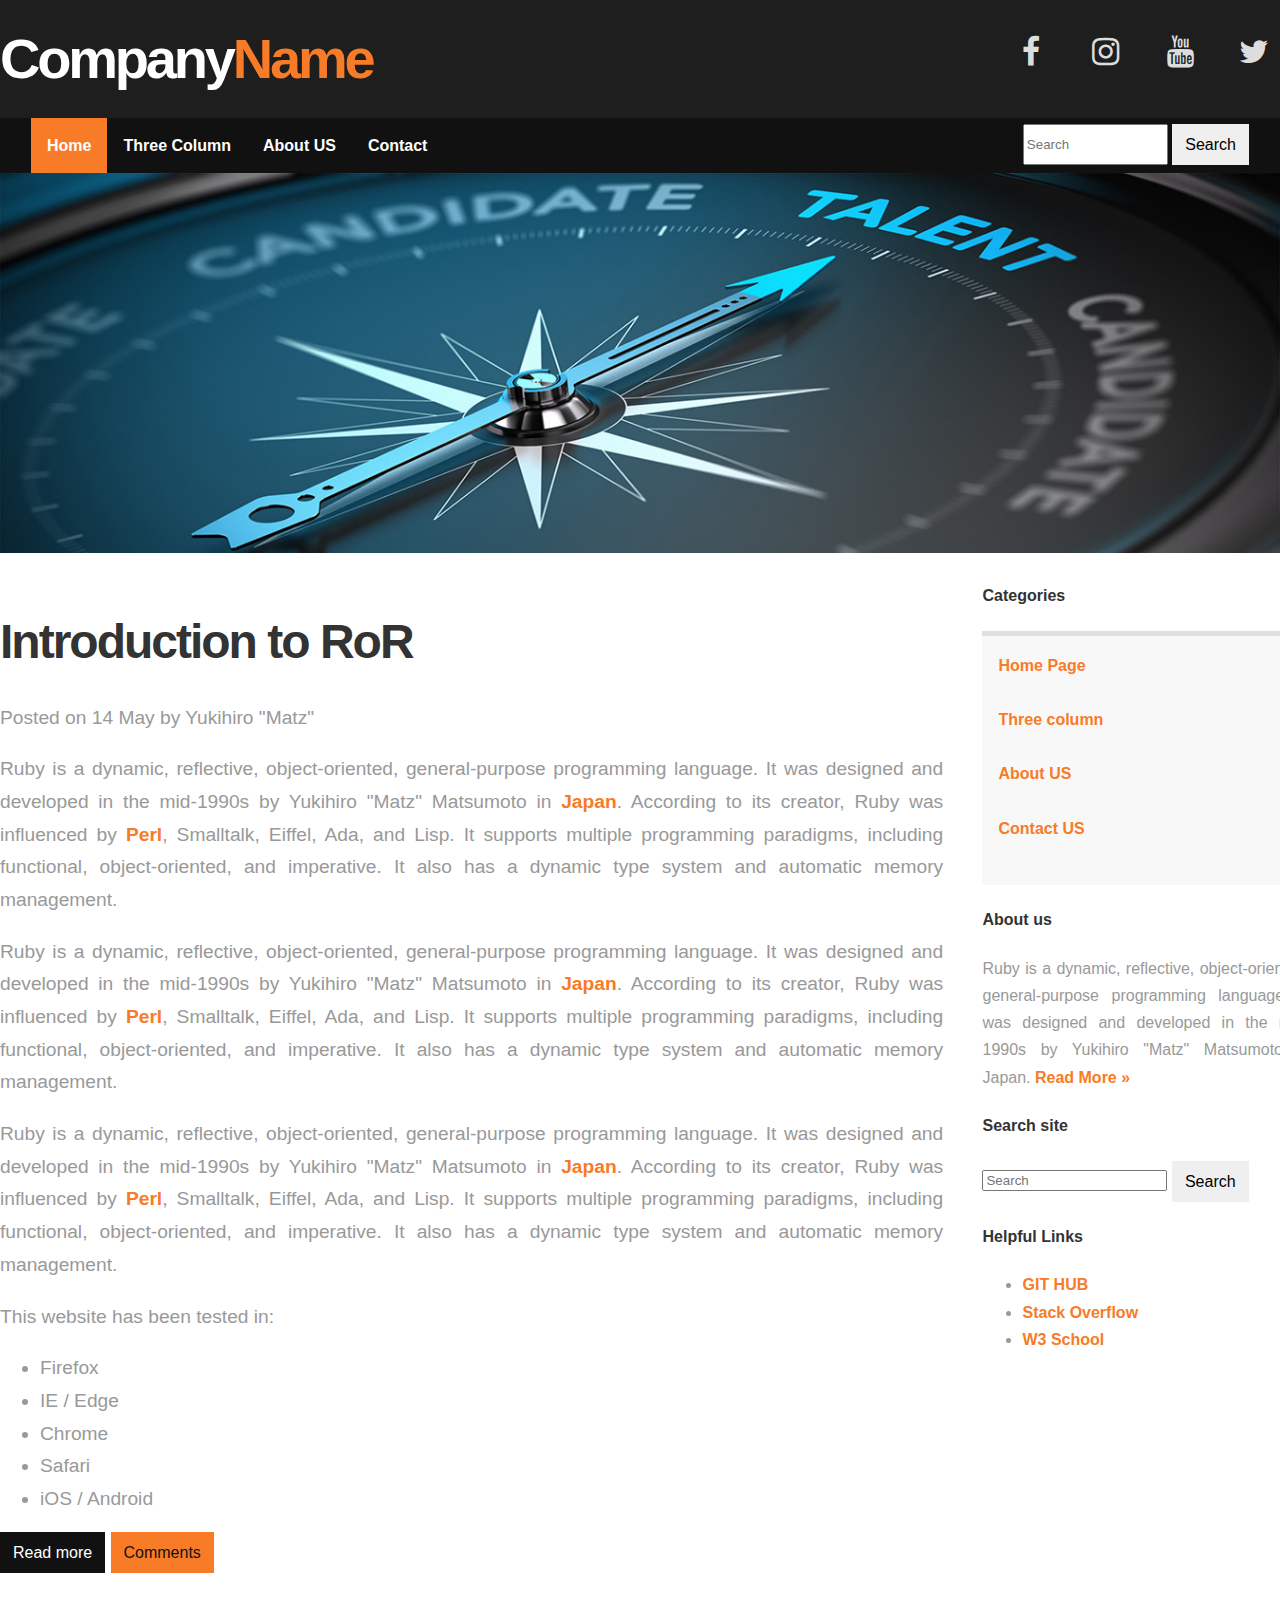
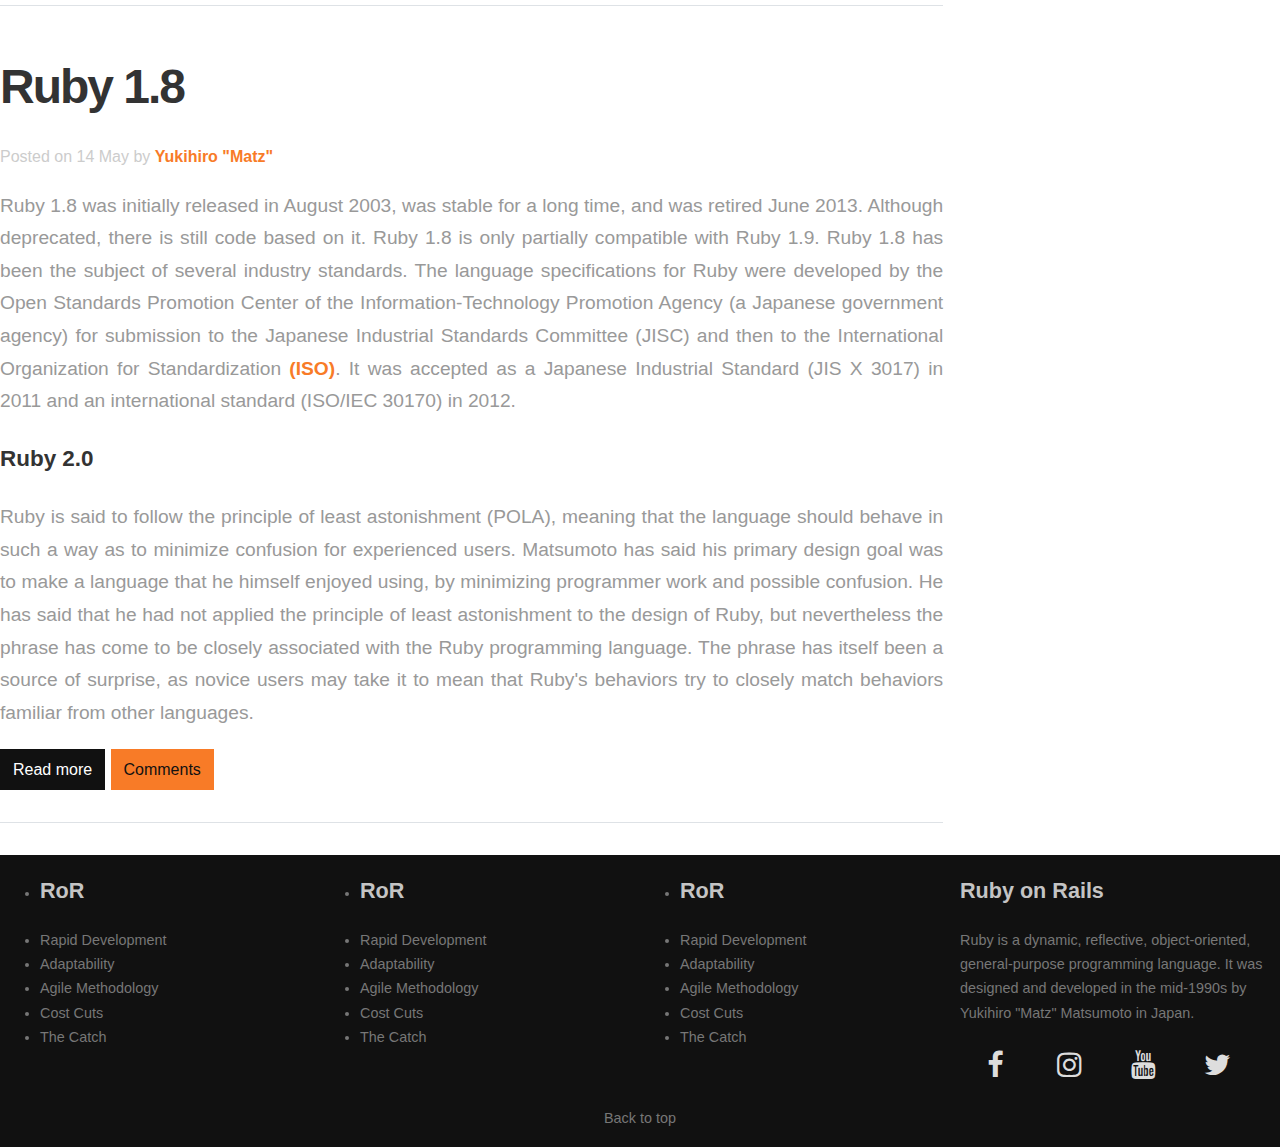
==== index.html @ 957a0a4e "HTML,CSS done" ====
<!DOCTYPE html>
<html lang="en">
	<head>
		<title>Website 3972 - INDEX</title>
		<meta charset="utf-8">
		<link rel="stylesheet" type="text/css" href="assets/css/main.css">
		<link rel="stylesheet" href="https://cdnjs.cloudflare.com/ajax/libs/font-awesome/4.7.0/css/font-awesome.min.css">
	</head>

	<body>

		<div class="header-back">
      <div class="container">
        <div class="row">
          <header>
            <h1><span>Company</span>Name</h1>
          </header>
          <div align="right" class="col-sm">               
            <p class="social-icons">
							<a href="https://www.facebook.com/" target="_blank"><i class="fa fa-facebook fa-2x"></i></a>
							<a href="https://www.instagram.com/" target="_blank"><i class="fa fa-instagram fa-2x"></i></a>
							<a href="https://www.youtube.com/" target="_blank"><i class="fa fa-youtube fa-2x"></i></a>
							<a href="https://www.twitter.com/" target="_blank"><i class="fa fa-twitter fa-2x"></i></a>
            </p>
          </div>
        </div>
      </div>
    </div>	

    <nav class="navbar bg-primary">
	    <div class="container">   
        <ul>
					<li><a class="active" href="index.html">Home</a></li>
					<li><a href="three_column.html">Three Column</a></li>
					<li><a href="about.html">About US</a></li>
					<li><a href="contact.html">Contact</a></li>
					<li id="search-form">   
			      <form>
	            <input type="text" size="15"  placeholder="Search">
              <button class="btn" type="submit">Search</button>
            </form> 
					</li>	
				</ul>    
	    </div>
    </nav>
   
		<div class="slider">
			<img src="assets/images/slider.jpg" width="100%">
		</div>

 		<main class="container">
			<div class="row">

				<div class="col-md1">
					<article>
						<h2 class="article-title">Introduction to RoR</h2>
						<p >Posted on 14 May by Yukihiro "Matz"</p>
						<p>Ruby is a dynamic, reflective, object-oriented, general-purpose programming language. It was designed and developed in the mid-1990s by Yukihiro "Matz" Matsumoto in <a href="#"" title="Japan">Japan</a>. According to its creator, Ruby was influenced by <a href="#" title="Perl">Perl</a>, Smalltalk, Eiffel, Ada, and Lisp. It supports multiple programming paradigms, including functional, object-oriented, and imperative. It also has a dynamic type system and automatic memory management.</p>

						<p>Ruby is a dynamic, reflective, object-oriented, general-purpose programming language. It was designed and developed in the mid-1990s by Yukihiro "Matz" Matsumoto in <a href="#"" title="Japan">Japan</a>. According to its creator, Ruby was influenced by <a href="#" title="Perl">Perl</a>, Smalltalk, Eiffel, Ada, and Lisp. It supports multiple programming paradigms, including functional, object-oriented, and imperative. It also has a dynamic type system and automatic memory management.</p>
					
						<p>Ruby is a dynamic, reflective, object-oriented, general-purpose programming language. It was designed and developed in the mid-1990s by Yukihiro "Matz" Matsumoto in <a href="#"" title="Japan">Japan</a>. According to its creator, Ruby was influenced by <a href="#" title="Perl">Perl</a>, Smalltalk, Eiffel, Ada, and Lisp. It supports multiple programming paradigms, including functional, object-oriented, and imperative. It also has a dynamic type system and automatic memory management.</p>

						<p>This website has been tested in:</p>
						<ul>
							<li>Firefox</li>
							<li>IE / Edge</li>
							<li>Chrome</li>
							<li>Safari</li>
							<li>iOS / Android</li>
						</ul>
						<a href="#" class="btn btn-primary">Read more</a>
						<a href="#" class="btn btn-secondary">Comments</a>
					</article>

					<article>
						<h2 class="article-title">Ruby 1.8</h2>
						<p class="article-meta">Posted on <time datetime="2013-05-14">14 May</time> by <a href="#" rel="author">Yukihiro "Matz"</a></p>

						<p>Ruby 1.8 was initially released in August 2003, was stable for a long time, and was retired June 2013. Although deprecated, there is still code based on it. Ruby 1.8 is only partially compatible with Ruby 1.9. Ruby 1.8 has been the subject of several industry standards. The language specifications for Ruby were developed by the Open Standards Promotion Center of the Information-Technology Promotion Agency (a Japanese government agency) for submission to the Japanese Industrial Standards Committee (JISC) and then to the International Organization for Standardization <a href="#" title="(ISO)">(ISO)</a>. It was accepted as a Japanese Industrial Standard (JIS X 3017) in 2011 and an international standard (ISO/IEC 30170) in 2012.</p>

						<h3>Ruby 2.0</h3>

						<p>Ruby is said to follow the principle of least astonishment (POLA), meaning that the language should behave in such a way as to minimize confusion for experienced users. Matsumoto has said his primary design goal was to make a language that he himself enjoyed using, by minimizing programmer work and possible confusion. He has said that he had not applied the principle of least astonishment to the design of Ruby, but nevertheless the phrase has come to be closely associated with the Ruby programming language. The phrase has itself been a source of surprise, as novice users may take it to mean that Ruby's behaviors try to closely match behaviors familiar from other languages.</p>

						<a href="#" class="btn btn-primary">Read more</a>
						<a href="#" class="btn btn-secondary">Comments</a>
					</article>
				</div>

				<aside class="col-md2">
					<div class="sidebar">
						<h4>Categories</h4>
						<div class="list-categ">
							<a href="index.html">Home Page</a><br/>
							<a href="three_column.html">Three column</a><br/>
							<a href="about.html">About US</a><br/>
							<a href="contact.html">Contact US</a><br/>
						</div>
					</div>

					<div class="sidebar">
						<h4>About us</h4>
						<p>Ruby is a dynamic, reflective, object-oriented, general-purpose programming language. It was designed and developed in the mid-1990s by Yukihiro "Matz" Matsumoto in Japan. <a href="#" class="readmore">Read More »</a></p>    
					</div>

					<div class="sidebar-box">
						<h4>Search site</h4>
						<input class="search_field" type="text" size="20"  placeholder="Search">
						<button class="btn" type="submit">Search</button>
					</div>

					<div class="sidebar-box">
						<h4>Helpful Links</h4>
						<ul>
							<li><a target="_blank" href="https://github.com/" title="GitHub">GIT HUB</a></li>
							<li><a target="_blank" href="https://stackoverflow.com/" title="Stack Overflow">Stack Overflow</a></li>
							<li><a target="_blank" href="https://www.w3schools.com/" title="W3 School">W3 School</a></li>
						</ul>
					</div>
				</aside> 

			</div> 
		</main>
 
    <footer class="footer">
      <div class="col-foot">
				<ul>
					<li><h2>RoR</h2></li>
					<li><a href="#">Rapid Development</a></li>
					<li><a href="#">Adaptability</a></li>
					<li><a href="#">Agile Methodology</a></li>
					<li><a href="#">Cost Cuts</a></li>
					<li><a href="#">The Catch</a></li>
				</ul>
			</div>

      <div class="col-foot">
				<ul>
					<li><h2>RoR</h2></li>
					<li><a href="#">Rapid Development</a></li>
					<li><a href="#">Adaptability</a></li>
					<li><a href="#">Agile Methodology</a></li>
					<li><a href="#">Cost Cuts</a></li>
					<li><a href="#">The Catch</a></li>
				</ul>
			</div>

      <div class="col-foot">
				<ul>
					<li><h2>RoR</h2></li>
					<li><a href="#">Rapid Development</a></li>
					<li><a href="#">Adaptability</a></li>
					<li><a href="#">Agile Methodology</a></li>
					<li><a href="#">Cost Cuts</a></li>
					<li><a href="#">The Catch</a></li>
				</ul>
			</div>

			<div class="col-foot">
				<h2>Ruby on Rails</h2>
				<p>Ruby is a dynamic, reflective, object-oriented, general-purpose programming language. It was designed and developed in the mid-1990s by Yukihiro "Matz" Matsumoto in Japan.</p>
				<p class="social-icons">
					<a href="https://www.facebook.com/" target="_blank"><i class="fa fa-facebook fa-2x"></i></a>
					<a href="https://www.instagram.com/" target="_blank"><i class="fa fa-instagram fa-2x"></i></a>
					<a href="https://www.youtube.com/" target="_blank"><i class="fa fa-youtube fa-2x"></i></a>
					<a href="https://www.twitter.com/" target="_blank"><i class="fa fa-twitter fa-2x"></i></a>	
				</p>
			</div>
        
      </div>        
      <div class="bottom">
        <p align="Center"><a href="#">Back to top</a></p>
      </div>
    </footer>
    
	</body>
	</html>
---- assets/css/main.css ----
body {
  margin: 0;
  font-family: "Source Sans Pro", Arial, "sans-serif";
  font-size: 1rem;
  font-weight: 400;
  line-height: 1.7;
  color: #999;
  text-align: left;
  background-color: #fff;
}

.header-back {
  background-color: #1e1e1e;
  padding: 3rem 0;
  padding-top: 10px;
  padding-bottom: 40px;
}

header h1 {
  color: #F87B27;
  font-size: 3.5rem;
  line-height: 1.4rem;
  letter-spacing: -0.2rem; }

header h1 span {
  color: #fff; 
}

h1, h2, h3, h4, h5, h6 {
  color: #333;
  font-weight: bold;
}

.contact-img{
  margin-left: 100px;
  margin-top: 25px;
}

.google-map{
  margin-top: 10px;
}
  
.navbar {
  position: relative;
  display: flex;
  flex-wrap: wrap;
  align-items: center;
  justify-content: space-between;
  padding: 0 1rem;
}

.navbar-nav {
  display: flex;
  flex-direction: column;
  padding-left: 0;
  margin-bottom: 0;
  list-style: none;
  padding-right: 0;
  padding-left: 0;
  position: static;
  float: none;
  flex-direction: row; 
  position: absolute;
  right: 0;
  left: auto;
  padding-right: .5rem;
  padding-left: .5rem;
}

.nav-item {
    margin-bottom: -1px;
    color: #495057;
    background-color: #fff;
    border-color: #ddd #ddd #fff;
    flex: 1 1 auto;
    text-align: center;
    flex-basis: 0;
    flex-grow: 1;
}

.nav-link {
    padding-right: 0;
    padding-left: 0; 
}

.bg-primary {
  background-color: #111 !important; 
}

.navbar-dark  {
  color: #999;
  font-weight: bold;
  padding: 1rem 2rem !important;
  font-size: 1.1rem; 
}

ul {
  display: block;
  margin-top: 0;
  margin-bottom: 1rem; 
}

.social-icons, header h1 {
  margin-bottom: 0; 
}

.social-icons a {
  color: #dddddd; 
}

.social-icons a:hover {
    color: #aaaaaa; 
}

.fa {
    padding: 10px;
    font-size: 30px;
    width: 50px;
    text-align: center;
    text-decoration: none;
}

  .fa:hover {
    opacity: 0.7;
  }

.col-foot{
  background-color: #111;
  color: #777777;
  float: left;
  width: 25%;
}

.col-sm{
  float: right;
  width: 70%;
}

footer{
  display: block;
  background-color: #111;
  color: #777777;
  font-size: 0.9rem;
}

footer p {
  margin: 0;
  padding-bottom: 1rem; 
}

footer a {
  color: #777777;
  font-weight: normal; 
}

  footer a:hover {
    color: #aaaaaa; 
  }
footer h2{
  font-weight: bold;
   color: #c4c4c4;
}


.col-md1{
    position: relative;
    float: left;
    width: 72%;
    margin-right: 3%;
}
.col-md2{
    position: relative;
    float: left;
    width: 25%;   
}

.col-md3{
    position: relative;
    float: left;
    width: 22%;
}
.col-md4{
    position: relative;
    float: left;
    width: 50%; 
    margin-left:2%;  
    margin-right: 2%;
}
.col-md5{
    position: relative;
    float: left;
    width: 22%;
}

.container {
  width: 100%;
  padding-right: 15px;
  padding-left: 15px;
  margin-right: auto;
  margin-left: auto; 
  text-align: justify;
}
  @media (min-width: 576px) {
    .container {
      max-width: 740px; 
    } 
  }
  @media (min-width: 768px) {
    .container {
      max-width: 920px; 
    }
  }
  @media (min-width: 992px) {
    .container {
      max-width: 1060px; 
    }
  }
  @media (min-width: 1200px) {
    .container {
      max-width: 1280px; 
    } 
  }

.row {
  display: flex;
  flex-wrap: wrap;
  margin-right: -15px;
  margin-left: -15px;
}

a {
  color: #F87B27;
  font-weight: bold;
  text-decoration: none;
  background-color: transparent;
}
  a:hover {
    color: #f76c0e;
    text-decoration: underline; 
  }

article {
  display: block;
  margin-bottom: 2rem;
  border-bottom: 1px solid #dee2e6;
  padding-bottom: 2rem;
  font-size: 1.2rem; 
}

article h2.article-title {
  font-size: 3rem;
  margin-bottom: 0;
  letter-spacing: -2px; 
}

article p.article-meta {
  color: #ccc;
  font-size: 1rem; 
}

.btn {
  display: inline-block;
  font-weight: 400;
  text-align: center;
  white-space: nowrap;
  vertical-align: middle;
  user-select: none;
  border: 1px solid transparent;
  padding: 0.375rem 0.75rem;
  font-size: 1rem;
  line-height: 1.7;
  border-radius: 0;
  transition: background-color 0.15s ease-in-out, border-color 0.15s ease-in-out, box-shadow 0.15s ease-in-out; 
}

.btn-primary {
color: #fff;
background-color: #111;
border-color: #111; 
}

  .btn-primary:hover {
    color: #fff;
    background-color: black;
    border-color: black; 
  }

.btn-secondary {
  color: #111;
  background-color: #F87B27;
  border-color: #F87B27; }

  .btn-secondary:hover {
    color: #fff;
    background-color: #f16608;
    border-color: #e56007; 
  }

.list-categ {
  display: flex;
  flex-direction: column;
  padding-left: 0;
  margin-bottom: 0; 
  background-color: #f8f8f8;
  border-top: 5px solid #dfdfdf;
  padding: 1rem;
  border-radius: 0; 
}

.form-group {
  display: flex;
  flex: 0 0 auto;
  flex-flow: row wrap;
  align-items: center;
  margin-bottom: 1rem; 
}

.form-control {
  display: block;
  width: 100%;
  padding: 0.375rem 0.75rem;
  font-size: 1rem;
  line-height: 1.7;
  color: #495057;
  background-color: #fff;
  background-image: none;
  background-clip: padding-box;
  border: 1px solid #ced4da;
  border-radius: 0;
}


.navbar ul {
    list-style-type: none;
    margin: 0;
    width: 100%;
    padding: 0;
    overflow: hidden;
}

.navbar li {
    float: left;
}

.navbar li a {
    display: block;
    color: white;
    text-align: center;
    padding: 14px 16px;
    text-decoration: none;
}

.active {
    background-color: #F87B27;
}

.navbar input[type="text"]
{
  height: 35px;
}
#search-form {
  float: right;
  margin-top: 0.5%;
}

#social{
  float: right;
}
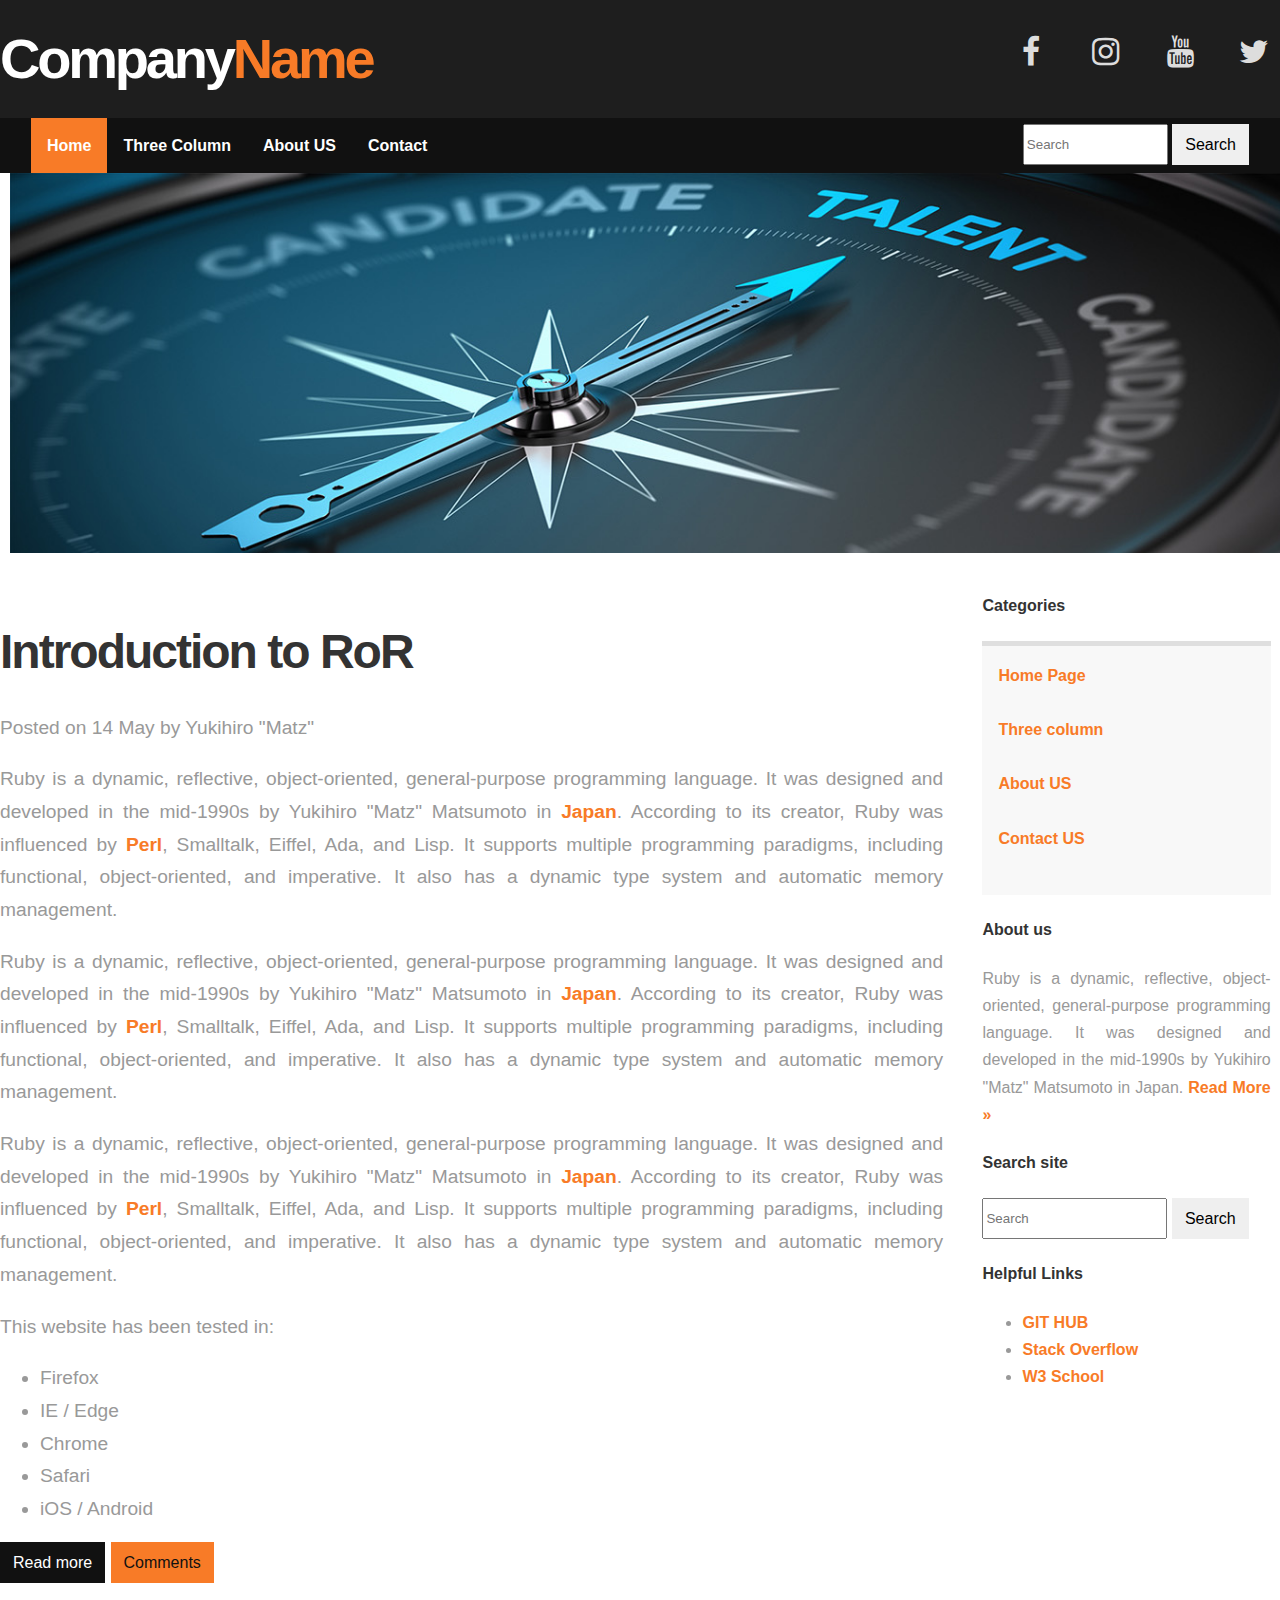
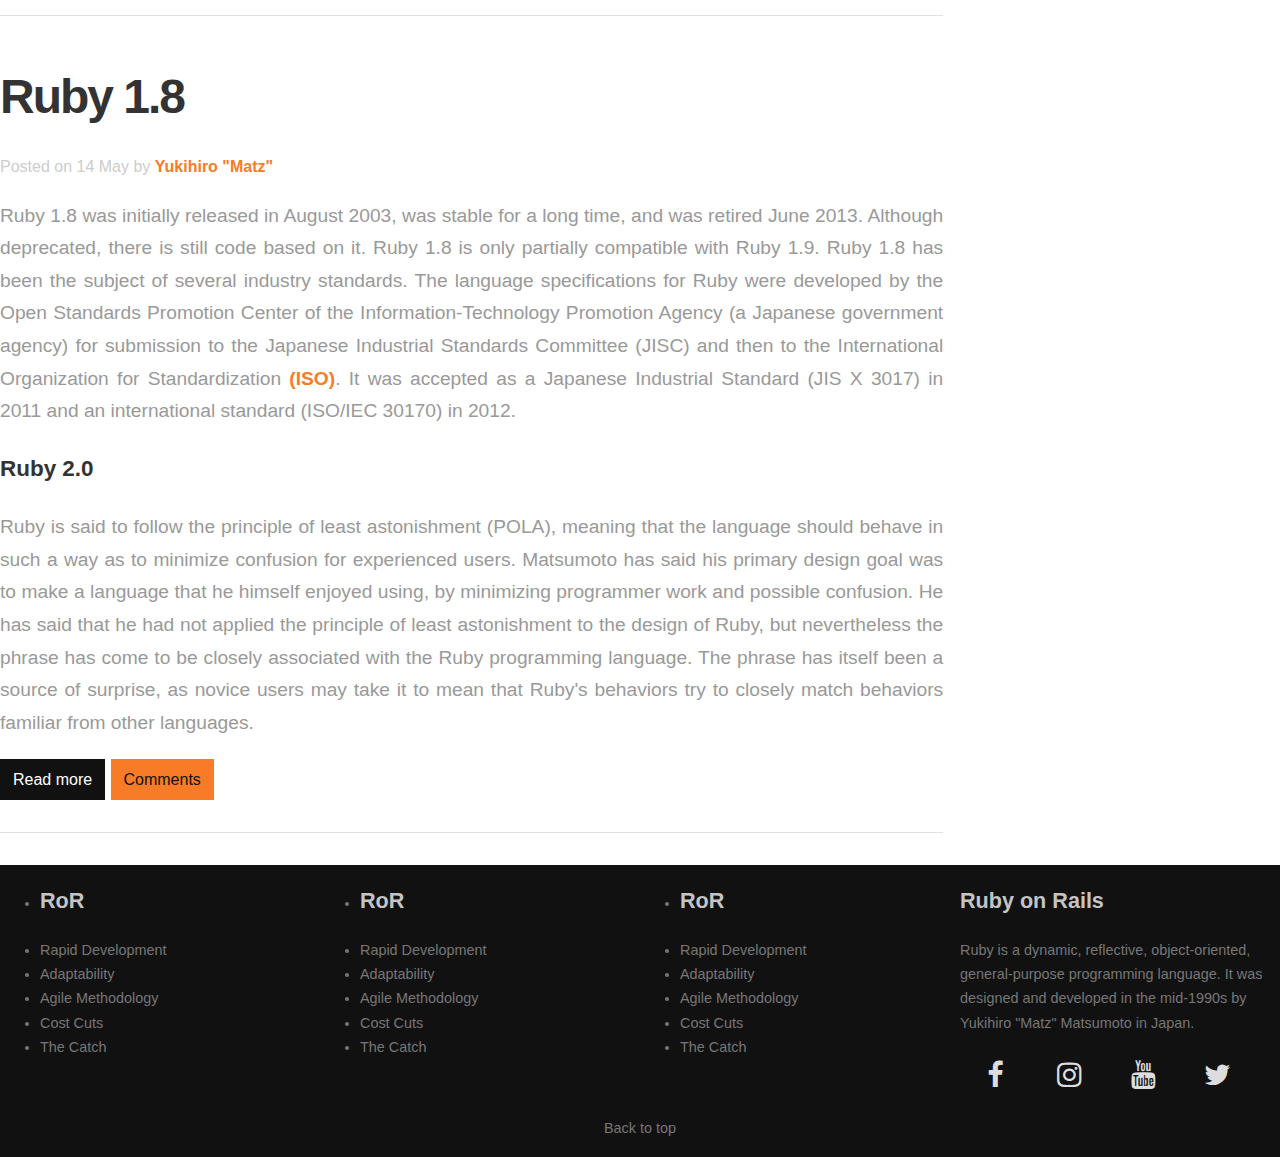
==== commit 1dab0ea6: "Responsiveness Done" ====
--- a/index.html
+++ b/index.html
@@ -45,7 +45,7 @@
     </nav>
    
 		<div class="slider">
-			<img src="assets/images/slider.jpg" width="100%">
+			<img src="assets/images/slider.jpg">
 		</div>
 
  		<main class="container">
--- a/assets/css/main.css
+++ b/assets/css/main.css
@@ -7,7 +7,9 @@
   line-height: 1.7;
   color: #999;
   text-align: left;
+  height: 100%;
   background-color: #fff;
+  width: 100%;
 }
 
 .header-back {
@@ -17,6 +19,18 @@
   padding-bottom: 40px;
 }
 
+.slider{
+  padding: 0px 10px 10px 10px;
+  width: 100%;
+}
+.slider img{
+  width: 100%;
+}
+
+.search_field{
+  height: 35px;
+}
+
 header h1 {
   color: #F87B27;
   font-size: 3.5rem;
@@ -32,13 +46,76 @@
   font-weight: bold;
 }
 
+@media screen and (max-width: 1024px) {
+  html{
+    width: 1144px;
+    height: 100%;
+  }
+
+  header h1 {
+    color: #F87B27;
+    font-size: 2.5rem;
+    line-height: 1rem;
+    margin-left: 15px;
+    letter-spacing: -0.2rem; }
+
+  header h1 span {
+    color: #fff; 
+  }
+
+  h1, h2, h3, h4, h5, h6 {
+    color: #333;
+    font-weight: bold;
+  }
+
+  .header-back {
+    background-color: #1e1e1e;
+    padding: 3rem 0;
+    padding-top: 10px;
+    padding-bottom: 20px;
+  }
+
+  .slider{
+    padding: 0px 5px 5px 5px;
+  }
+}
+
+@media (max-width: 768px) {
+  header h1 {
+    color: #F87B27;
+    font-size: 2.5rem;
+    line-height: 1rem;
+    margin-left: 15px;
+    letter-spacing: -0.2rem; 
+  }
+
+  header h1 span {
+    color: #fff; 
+  }
+
+  h1, h2, h3, h4, h5, h6 {
+    color: #333;
+    font-weight: bold;
+  }
+
+  .header-back {
+    background-color: #1e1e1e;
+    padding: 3rem 0;
+    padding-top: 10px;
+    padding-bottom: 20px;
+  }
+
+  .slider{
+    display: none;
+  }
+  .slider img{
+    display: none;
+  }
+}
+
 .contact-img{
   margin-left: 100px;
   margin-top: 25px;
-}
-
-.google-map{
-  margin-top: 10px;
 }
   
 .navbar {
@@ -69,19 +146,19 @@
 }
 
 .nav-item {
-    margin-bottom: -1px;
-    color: #495057;
-    background-color: #fff;
-    border-color: #ddd #ddd #fff;
-    flex: 1 1 auto;
-    text-align: center;
-    flex-basis: 0;
-    flex-grow: 1;
+  margin-bottom: -1px;
+  color: #495057;
+  background-color: #fff;
+  border-color: #ddd #ddd #fff;
+  flex: 1 1 auto;
+  text-align: center;
+  flex-basis: 0;
+  flex-grow: 1;
 }
 
 .nav-link {
-    padding-right: 0;
-    padding-left: 0; 
+  padding-right: 0;
+  padding-left: 0; 
 }
 
 .bg-primary {
@@ -121,9 +198,9 @@
     text-decoration: none;
 }
 
-  .fa:hover {
-    opacity: 0.7;
-  }
+.fa:hover {
+  opacity: 0.7;
+}
 
 .col-foot{
   background-color: #111;
@@ -154,43 +231,41 @@
   font-weight: normal; 
 }
 
-  footer a:hover {
-    color: #aaaaaa; 
-  }
+footer a:hover {
+  color: #aaaaaa; 
+}
+
 footer h2{
   font-weight: bold;
-   color: #c4c4c4;
-}
-
+  color: #c4c4c4;
+}
 
 .col-md1{
-    position: relative;
-    float: left;
-    width: 72%;
-    margin-right: 3%;
-}
+  position: relative;
+  width: 100%;
+  margin-right: 3%;
+}
+
 .col-md2{
-    position: relative;
-    float: left;
-    width: 25%;   
+  position: relative;
+  width: 100%;
 }
 
 .col-md3{
-    position: relative;
-    float: left;
-    width: 22%;
-}
+  position: relative;
+  width: 100%;
+}
+
 .col-md4{
-    position: relative;
-    float: left;
-    width: 50%; 
-    margin-left:2%;  
-    margin-right: 2%;
-}
+  position: relative;
+  width: 100%; 
+  margin-left:2%;  
+  margin-right: 2%;
+}
+
 .col-md5{
     position: relative;
-    float: left;
-    width: 22%;
+    width: 100%
 }
 
 .container {
@@ -201,26 +276,128 @@
   margin-left: auto; 
   text-align: justify;
 }
-  @media (min-width: 576px) {
-    .container {
-      max-width: 740px; 
-    } 
-  }
-  @media (min-width: 768px) {
-    .container {
-      max-width: 920px; 
+
+@media (max-width: 992px){
+  .col-md2 { 
+      font-size: 25px;
     }
-  }
-  @media (min-width: 992px) {
-    .container {
-      max-width: 1060px; 
+
+    .article-title p { 
+      font-size: 30px;
     }
   }
-  @media (min-width: 1200px) {
-    .container {
-      max-width: 1280px; 
-    } 
-  }
+
+@media (min-width: 576px) {
+  .container {
+    max-width: 740px; 
+  } 
+
+  .google-map{
+    display: none;
+  }
+
+  #locate-us{
+    display: block;
+  }
+}
+
+@media (min-width: 768px) {
+
+  .container {
+    max-width: 1060px; 
+  }
+
+  .google-map {
+    display: none;
+    /*margin-top: 10px;*/
+  }  
+
+  #locate-us {
+    display: none;
+  }
+}
+
+@media (min-width: 992px) {
+  .container {
+    max-width: 1060px; 
+  }
+  .col-md1{
+    position: relative;
+    width: 75%;
+    float: left;
+    margin-right: 3%;
+  }
+  .col-md2{
+    position: relative;
+    float: left;
+    width: 22%;
+  }
+  .col-md3{
+    position: relative;
+    float: left;
+    width: 22%;
+  }
+  .col-md4{
+    position: relative;
+    float: left;
+    width: 50%; 
+    margin-left:2%;  
+    margin-right: 2%;
+  }
+  .col-md5{
+    position: relative;
+    float: left;
+    width: 22%;
+  }
+  .google-map{
+    display: block;
+    margin-top: 10px;
+  }
+  #locate-us{
+    display: block;
+  }
+}
+
+@media (min-width: 1200px) {
+  .container {
+    max-width: 1280px; 
+  } 
+  .col-md1{
+    position: relative;
+    width: 72%;
+    float: left;
+    margin-right: 3%;
+  }
+  .col-md2{
+    position: relative;
+    float: left;
+    width: 22%;
+  }
+  .col-md3{
+    position: relative;
+    float: left;
+    width: 22%;
+  }
+  .col-md4{
+    position: relative;
+    float: left;
+    width: 50%; 
+    margin-left:2%;  
+    margin-right: 2%;
+  }
+  .col-md5{
+    position: relative;
+    float: left;
+    width: 22%;
+  }
+  .google-map{
+    display: block;
+    margin-top: 10px;
+  }
+  #locate-us{
+    display: block;
+  }
+}
 
 .row {
   display: flex;
@@ -235,10 +412,11 @@
   text-decoration: none;
   background-color: transparent;
 }
-  a:hover {
-    color: #f76c0e;
-    text-decoration: underline; 
-  }
+
+a:hover {
+  color: #f76c0e;
+  text-decoration: underline; 
+}
 
 article {
   display: block;
@@ -275,27 +453,28 @@
 }
 
 .btn-primary {
-color: #fff;
-background-color: #111;
-border-color: #111; 
-}
-
-  .btn-primary:hover {
-    color: #fff;
-    background-color: black;
-    border-color: black; 
-  }
+  color: #fff;
+  background-color: #111;
+  border-color: #111; 
+}
+
+.btn-primary:hover {
+  color: #fff;
+  background-color: black;
+  border-color: black; 
+}
 
 .btn-secondary {
   color: #111;
   background-color: #F87B27;
-  border-color: #F87B27; }
-
-  .btn-secondary:hover {
-    color: #fff;
-    background-color: #f16608;
-    border-color: #e56007; 
-  }
+  border-color: #F87B27; 
+}
+
+.btn-secondary:hover {
+  color: #fff;
+  background-color: #f16608;
+  border-color: #e56007; 
+}
 
 .list-categ {
   display: flex;
@@ -332,38 +511,57 @@
 
 
 .navbar ul {
-    list-style-type: none;
-    margin: 0;
-    width: 100%;
-    padding: 0;
-    overflow: hidden;
+  list-style-type: none;
+  margin: 0;
+  width: 100%;
+  padding: 0;
+  overflow: hidden;
 }
 
 .navbar li {
-    float: left;
+  float: left;
 }
 
 .navbar li a {
-    display: block;
-    color: white;
-    text-align: center;
-    padding: 14px 16px;
-    text-decoration: none;
-}
-
-.active {
-    background-color: #F87B27;
-}
-
-.navbar input[type="text"]
-{
+  display: block;
+  color: white;
+  text-align: center;
+  padding: 14px 16px;
+  text-decoration: none;
+}
+
+.navbar .active {
+  background-color: #F87B27;
+}
+
+.navbar input[type="text"] {
   height: 35px;
 }
+
 #search-form {
   float: right;
   margin-top: 0.5%;
 }
 
-#social{
+#social {
   float: right;
+}
+
+.image-about:hover{
+  animation: shake 0.5s;
+  animation-iteration-count: infinite;
+}
+
+@keyframes shake {
+  0% { transform: translate(1px, 1px) rotate(0deg); }
+  10% { transform: translate(-1px, -2px) rotate(-1deg); }
+  20% { transform: translate(-3px, 0px) rotate(1deg); }
+  30% { transform: translate(3px, 2px) rotate(0deg); }
+  40% { transform: translate(1px, -1px) rotate(1deg); }
+  50% { transform: translate(-1px, 2px) rotate(-1deg); }
+  60% { transform: translate(-3px, 1px) rotate(0deg); }
+  70% { transform: translate(3px, 1px) rotate(-1deg); }
+  80% { transform: translate(-1px, -1px) rotate(1deg); }
+  90% { transform: translate(1px, 2px) rotate(0deg); }
+  100% { transform: translate(1px, -2px) rotate(-1deg); }
 }